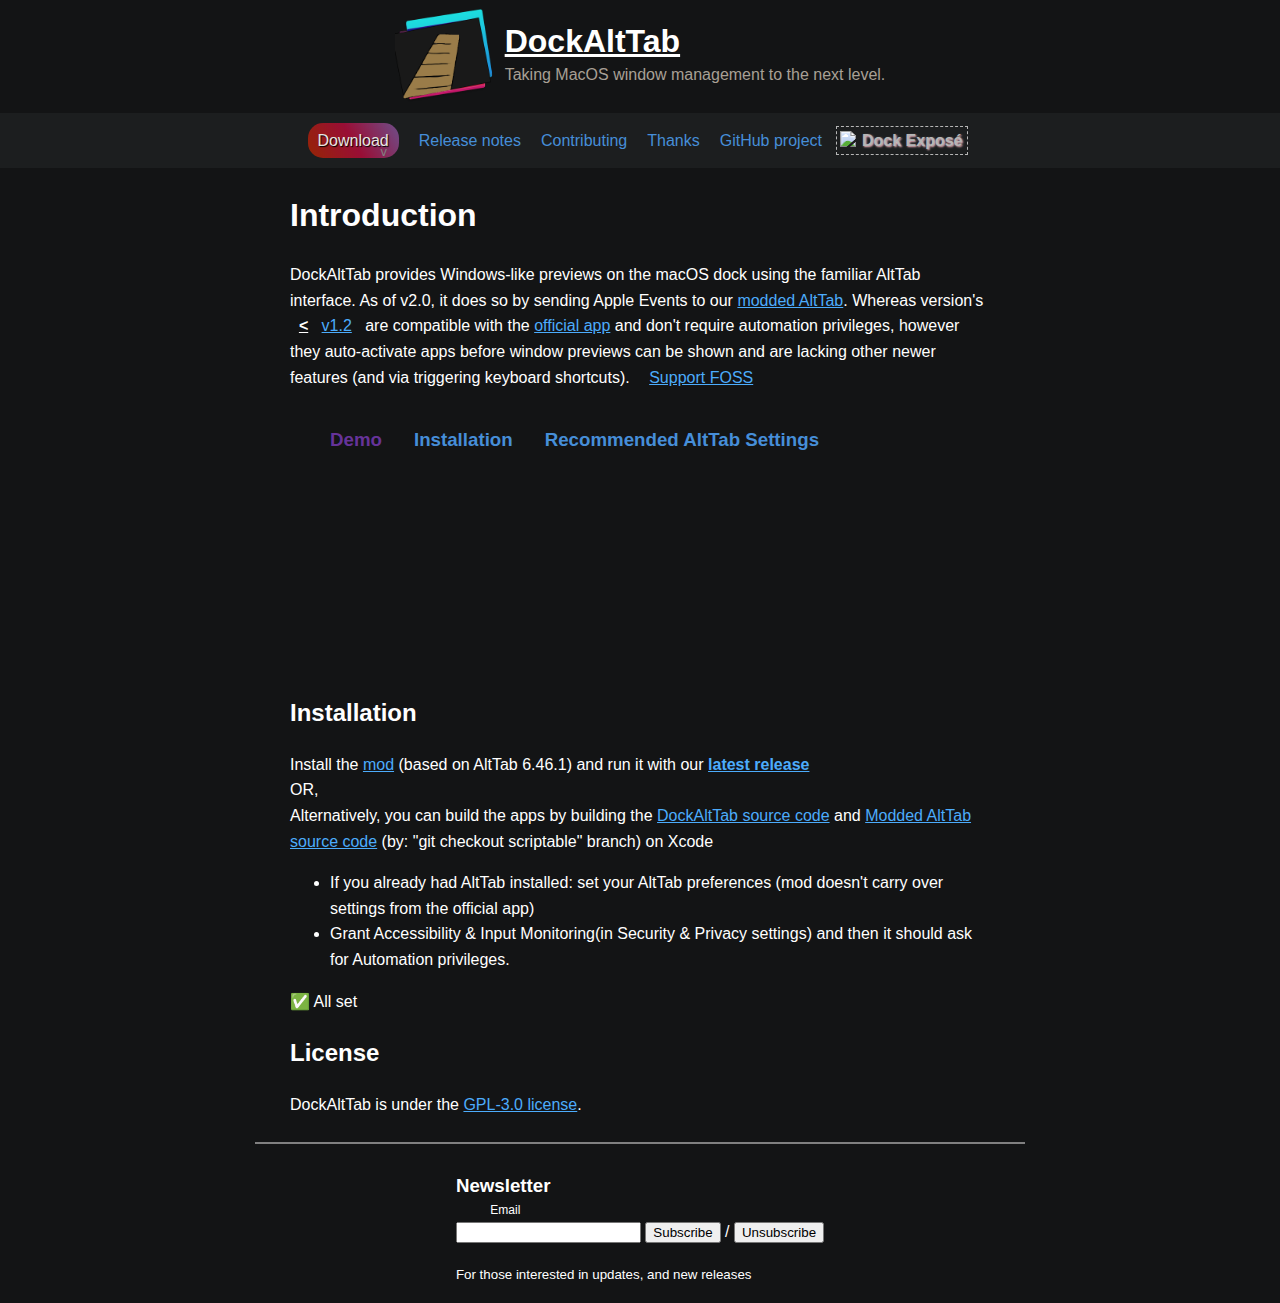
==== index.html @ ec699dc0 "v2.6" ====
<!DOCTYPE html>
<html lang="en-us">
  <head>
    <meta http-equiv="content-type" content="text/html; charset=utf-8" />
    <meta http-equiv="X-UA-Compatible" content="IE=edge" />
    <meta name="viewport" content="width=device-width, initial-scale=1" />
    <title>DockAltTab - MacOS window previews on the dock by AltTab</title>
    <meta name="msapplication-Tile-Color" content="#da532c" />
    <meta name="theme-color" content="#000000" />
    <link rel="stylesheet" type="text/css" href="./style.css" />
    <link rel="apple-touch-icon" sizes="180x180" href="/apple-touch-icon.png" />
    <link rel="icon" type="image/png" sizes="32x32" href="/favicon-32x32.png" />
    <link rel="icon" type="image/png" sizes="16x16" href="/favicon-16x16.png" />
    <link rel="manifest" href="/site.webmanifest" />
    <link rel="mask-icon" href="/safari-pinned-tab.svg" color="#5bbad5" />
    <meta name="msapplication-TileColor" content="#da532c" />
    <meta name="theme-color" content="#ffffff" />
    <!-- Global site tag (gtag.js) - Google Analytics -->
    <script
      async
      src="https://www.googletagmanager.com/gtag/js?id=G-P7GBPWC8LQ"
    ></script>
    <script>
      window.dataLayer = window.dataLayer || [];
      function gtag() {
        dataLayer.push(arguments);
      }
      gtag("js", new Date());

      gtag("config", "G-P7GBPWC8LQ");
    </script>
    <script src="./main.js"></script>
  </head>
  <body>
    <header>
      <div>
        <a href="/">
          <img src="./logo.png" width="100" height="100" />
        </a>
        <div>
          <h1>
            <a href="/">DockAltTab</a>
          </h1>
          <p>Taking MacOS window management to the next level.</p>
        </div>
      </div>
    </header>
    <nav>
      <ul>
        <li>
          <a class="rainbow" href="https://github.com/steventheworker/DockAltTab/releases/download/v2.6/DockAltTab-v2.6.zip"><span>Download</span></a>
          <a class="altLink" href="https://github.com/steventheworker/DockAltTab/releases/download/v2.6/DockAltTab-macOS10.12.zip" onmouseout="this.innerText='v';" onmouseover="this.innerText='Legacy Build (10.12)';">v</a>
        </li>
        <li>
          <a class="" href="/changelog">
            <span>Release notes</span>
          </a>
        </li>
        <li>
          <a class="" href="/contributing">
            <span>Contributing</span>
          </a>
        </li>
        <li>
          <a class="" href="/thanks">
            <span>Thanks</span>
          </a>
        </li>
        <li>
          <a href="https://github.com/steventheworker/DockAltTab">
            <span>GitHub project</span>
          </a>
        </li>
        <li style="position: relative;"><a style="width: 100%;" href="https://dockexpose.netlify.app"><span><strong style="padding-left: 25px;"> <img style="position: absolute;left: 8px;top: 8px;" src="https://dockexpose.netlify.app/favicon-16x16.png" />Dock Exposé</strong></span></a></li>
      </ul>
    </nav>
    <section class="page">
      <h1 id="introduction">Introduction</h1>
      <p>
        DockAltTab provides Windows-like previews on the macOS dock using the familiar AltTab interface. As of v2.0, it does so by sending Apple Events to our <a href="/changelog">modded AltTab</a>. Whereas version's &nbsp; <strong style="text-decoration: underline;">&lt;</strong> &nbsp; <a href="/changelog#v1.2">v1.2</a> &nbsp; are compatible with the <a href="https://alt-tab-macos.netlify.app" target="_BLANK">official app</a> and don't require automation privileges, however they auto-activate apps before window previews can be shown and are lacking other newer features (and via triggering keyboard shortcuts).
        <a class="popupLink" href="javascript:void(0);clickPopupLabel();">Support FOSS</a>
        <div class="popup">
          <style>
          .popup {color: #c6196b;}
          .popup b {
            font-weight: bolder;
            color: #1CD9DF;
            outline: 1px dashed #c6196b;
            outline-offset: -0.1em;
            text-shadow: 1px 1px 1px #c6196b;
          }
          .payment-methods {margin-top: 0.1em;margin-right: 1em;}
          </style>
          <b>F</b>ree <b>O</b>pen <b>S</b>ource <b>S</b>oftware<br />
          &nbsp; &nbsp;<b style="outline-color: #1CD9DF;outline-offset: 0.15em;">support via:</b> : <small>(click)</small>
          <ul class="payment-methods">
            <li><a href="https://www.paypal.com/biz/fund?id=EFHJW6S999DWS">PayPal</a></li>
            <li><a title="Make a donation with our payment processor: Stripe" href="javascript:void(0);">Credit Card</a>
              <ul>
                <li><a href="https://buy.stripe.com/3cs3ea0Iu8uc5Ta288">$1</a></li>
                <li><a href="https://buy.stripe.com/7sI7uq1MybGogxO8wy">$5</a></li>
                <li><a href="https://buy.stripe.com/5kA9Cy1My25Oa9qbIJ">$20</a></li>
              </ul>
            </li>
            <li>
              <div>
                <a class="donate-with-crypto"
                  href="https://commerce.coinbase.com/checkout/cd49b50b-4e50-451c-83b9-cadca1f233e9">
                  Donate with Crypto
                </a>
                <script src="https://commerce.coinbase.com/v1/checkout.js?version=201807"></script>
              </div>
            </li>
          </ul>
        </div>
      </p>
      <div class="demo">
        <ul class="labels">
          <li><h3 class="activeLabel" id="0">Demo</h3></li>
          <li><h3 id="1">Installation</h3></li>
          <li>
            <h3 id="2">Recommended AltTab Settings</h3>
          </li>
        </ul>
        <ul class="vids youtubePreviewMode">
          <li class="activeVid">
            <iframe
              width="560"
              height="315"
              src="https://www.youtube.com/embed/JWuj2-orKZA"
              title="YouTube video player"
              frameborder="0"
              allow="accelerometer; autoplay; clipboard-write; encrypted-media; gyroscope; picture-in-picture"
              allowfullscreen
            ></iframe>
          </li>
          <li>
            <iframe
              width="560"
              height="315"
              src="https://www.youtube.com/embed/YZRVqP7zWCc"
              title="YouTube video player"
              frameborder="0"
              allow="accelerometer; autoplay; clipboard-write; encrypted-media; gyroscope; picture-in-picture"
              allowfullscreen
            ></iframe>
          </li>
          <li>
            <iframe
              width="560"
              height="315"
              src="https://www.youtube.com/embed/aR3z_Jplvwc"
              title="YouTube video player"
              frameborder="0"
              allow="accelerometer; autoplay; clipboard-write; encrypted-media; gyroscope; picture-in-picture"
              allowfullscreen
            ></iframe>
        </ul>
      </div>
      <h2 id="installation">Installation</h2>
      <p>
        Install the <a href="/changelog/">mod</a> (based on AltTab 6.46.1) and run it with our
        <a href="https://github.com/steventheworker/DockAltTab/releases/download/v2.6/DockAltTab-v2.6.zip">
          <strong>latest release</strong>
        </a>
        <br />
        OR,<br />
        Alternatively, you can build the apps by building the <a target="_BLANK" href="https://github.com/steventheworker/DockAltTab">DockAltTab source code</a> and <a target="_BLANK" href="https://github.com/steventheworker/alt-tab-macos/tree/scriptable">Modded AltTab source code</a> (by: "git checkout scriptable" branch) on Xcode
        <ul>
          <li>If you already had AltTab installed: set your AltTab preferences (mod doesn't carry over settings from the official app)</li>
          <li>Grant Accessibility & Input Monitoring(in Security & Privacy settings) and then it should ask for Automation privileges.</li>
        </ul>
        ✅ All set
      </p>
      <h2 id="license">License</h2>
      <p>
        DockAltTab is under the <a href="https://github.com/steventheworker/DockAltTab/blob/main/LICENSE.md">GPL-3.0 license</a>.
      </p>
    </section>
    <hr color="grey" width="60%" />
    <footer>
      <h3>Newsletter</h3>
      <div>
        <form method="POST" data-netlify="true" accept-charset="UTF-8">
          <input name="email" type="email" id="footeremail" required="">
          <label for="footeremail" class="floating-label">Email</label>
          <button name="subscribe" type="submit" onclick="subscribe(this);">Subscribe</button>
          / <button name="unsubscribe" type="submit" onclick="unsubscribe(this);">Unsubscribe</button>
          <p><small>For those interested in updates, and new releases</small></p>
        </form>
      </div>
    </footer>
  </body>
</html>
---- style.css ----
body,
html {
	background-color: rgb(19, 20, 21);
	width: 100%;
	line-height: 1.6;
	margin: 0;
}
body {
	display: flex;
	flex-direction: column;
	align-items: center;
	font-family: -apple-system, BlinkMacSystemFont, Segoe UI, Helvetica, Arial,
		sans-serif, Apple Color Emoji, Segoe UI Emoji;
}
header {
	width: 100%;
	display: flex;
	flex-direction: column;
	align-items: center;
}
header a {
	color: white;
}
nav li:last-child strong {
	text-shadow: 1px 1px 2px pink;
	color: #b6b6b6;
	padding: 5px;
	margin: -5px;
	outline: 1px dashed #b6b6b6;
}
nav li:last-child strong:hover {
	outline-style: solid;
	text-decoration: underline;
	opacity: 0.8;
}
nav li:last-child strong:active {
	opacity: 0.2;
}
header h1 {
	margin: 20px 0 5px 10px;
	line-height: 1;
}
header p {
	margin: 0 0 0 10px;
	color: rgb(168, 160, 149);
}
header > div {
	display: flex;
	margin-top: 5px;
}
nav {
	position: sticky;
	z-index: 1000000;
	top: 0;
	width: 100%;
	background-color: rgb(28, 30, 31);
	display: flex;
	align-items: center;
	flex-direction: column;
}
nav ul {
	list-style: none;
	margin: 0;
	padding: 10px;
	display: flex;
	flex-wrap: wrap;
}
nav ul a {
	display: block;
	text-decoration: none;
	padding: 5px 10px;
	border-radius: 15px;
	color: #468ed8;
}
.altLink {
	position: absolute;
	margin-top: -21px;
	margin-left: 63px;
	z-index: 1;
	color: grey;
	font-weight: thin;
	transition: font-size ease-in-out 0.1s, margin-top ease-in-out 0.333s;
	font-size: 0.8rem;
}
.altLink:hover,
.altLink:active {
	color: black;
	text-shadow: 0 0 2px white;
	margin-left: 15px;
	margin-top: -9px;
	font-size: 0.75rem;
	font-weight: bold;
	background: rgba(255, 255, 255, 0.5);
	padding: 1px;
}
nav ul a.rainbow:hover {
	text-shadow: 1px 1px 1px black;
	color: #468ed8 !important;
	text-decoration: underline;
}
nav ul a.rainbow {
	text-shadow: 1px 1px 1px black;
	color: #fff;
	background: linear-gradient(
		60deg,
		#f79533,
		#f37055,
		#ef4e7b,
		#a166ab,
		#5073b8,
		#1098ad,
		#07b39b,
		#6fba82
	);
	animation: animatedgradient 5s linear alternate infinite;
	background-size: 300% 300%;
	margin-right: 10px;
}
@media screen {
	nav ul a.rainbow {
		background-image: linear-gradient(
			60deg,
			rgb(171, 89, 7),
			rgb(150, 34, 11),
			rgb(153, 14, 53),
			rgb(117, 68, 125),
			rgb(57, 86, 141),
			rgb(13, 122, 138),
			rgb(6, 143, 124),
			rgb(58, 121, 86)
		);
		background-color: initial;
		color: rgb(232, 230, 227);
	}
}
body,
h1,
h2,
h3,
h4 {
	color: white;
}
a {
	color: rgba(76, 172, 252);
}
.page {
	width: 100%;
	max-width: 700px;
	padding-left: 10px;
	padding-right: 10px;
	word-break: break-word;
}

.labels li {
	float: left;
	list-style: none;
	margin-right: 2em;
	cursor: pointer;
}
.labels h3 {
	color: #468ed8;
}
h3.activeLabel {
	color: rebeccapurple;
}
.demo .vids li {
	display: none;
}
.demo .activeVid {
	display: block !important;
}
.youtubePreviewMode {
	height: 200px;
	overflow: hidden;
	opacity: 0.2;
	width: 100%;
	cursor: pointer;
}
.youtubePreviewMode * {
	pointer-events: none;
}

.popup {
	background: rgba(0, 0, 0, 0.8);
	color: gold;
	text-shadow: 0 0 1px red;
	position: absolute;
	z-index: 9999999;
	visibility: hidden;
	opacity: 0;
	transition: opacity 0.333s ease-in-out;
}
.showing {
	visibility: visible;
	opacity: 1;
}
.popupLink {
	padding: 15px;
}

.floating-label {
	position: absolute;
	margin-left: -155px;
	margin-top: -18px;
	font-size: 12px;
}

.payment-methods ul {
	display: none;
	padding: 0;
	margin: 0;
	box-sizing: border-box;
	margin-left: -3px;
	padding-left: 7px;
}
.payment-methods a:hover {
	color: white;
}
.payment-methods a:hover + ul,
.payment-methods ul:hover {
	display: inline;
}
.popup li {
	list-style-type: lower-roman;
	color: #71ff71;
}
.payment-methods ul li {
	display: inline;
	padding-left: 5px;
	padding-top: 25px;
	padding-bottom: 25px;
}
.payment-methods ul li a {
	color: #71ff71;
	font-weight: bold;
}

.bwc-modal-container {
	z-index: 9999999 !important;
}
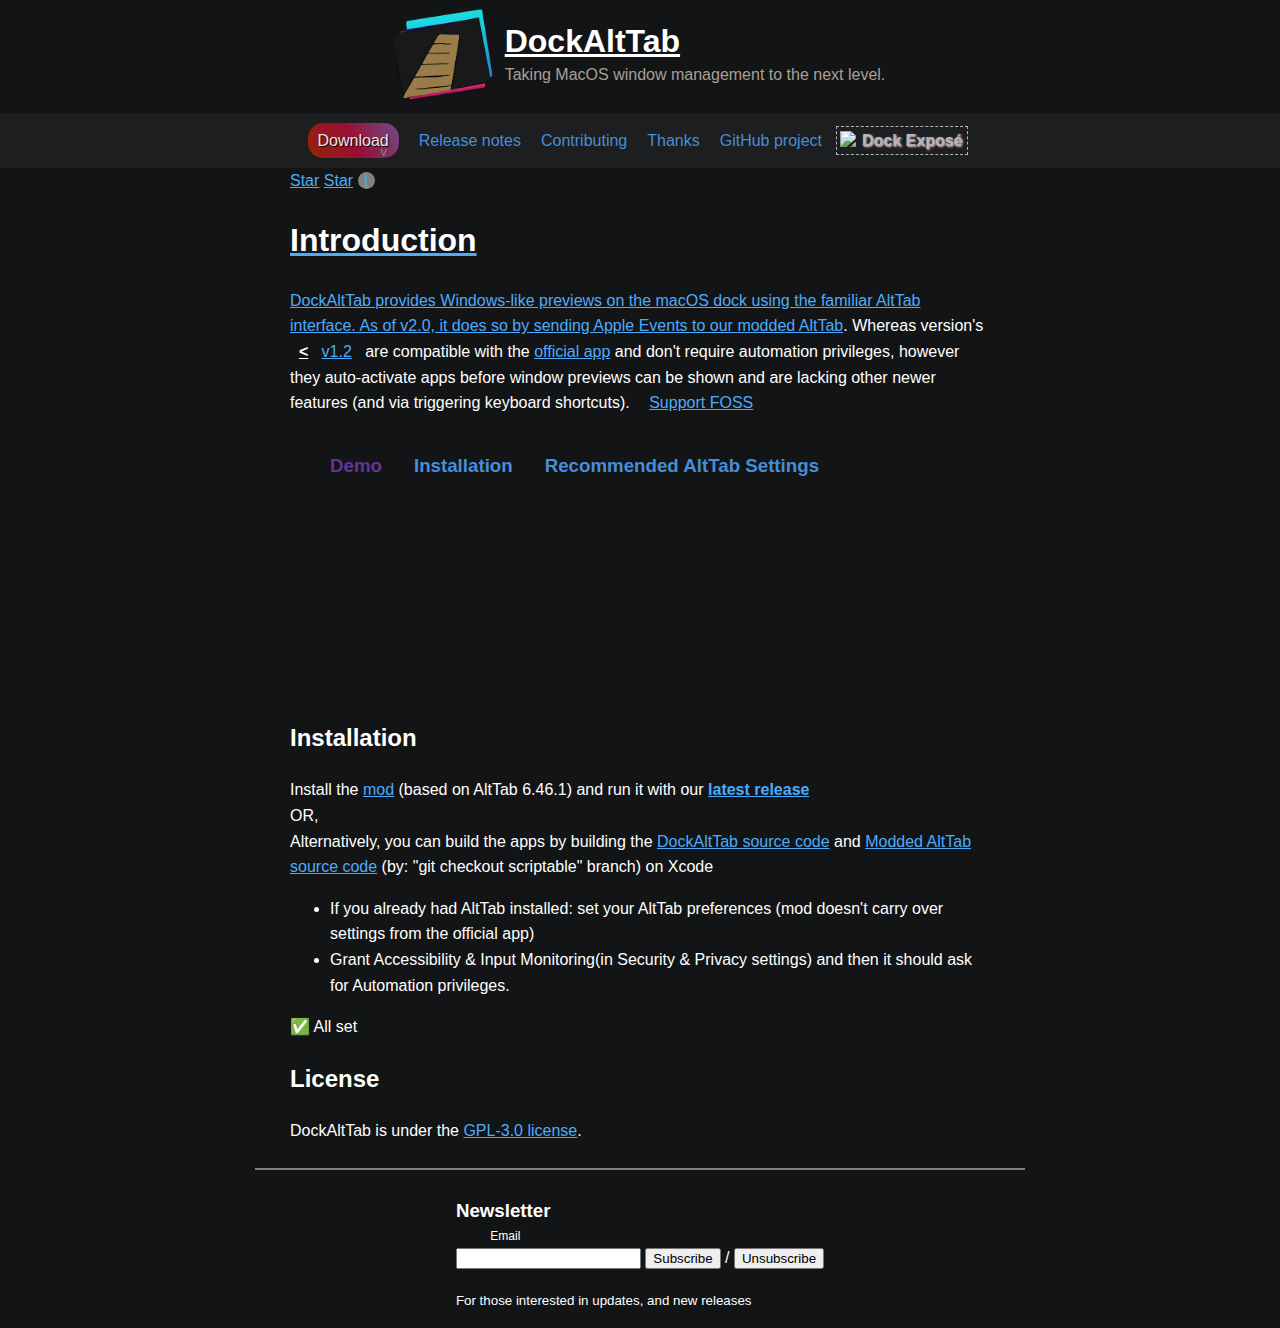
==== commit 04402acf: "add stars, reason for support" ====
--- a/index.html
+++ b/index.html
@@ -30,6 +30,8 @@
       gtag("config", "G-P7GBPWC8LQ");
     </script>
     <script src="./main.js"></script>
+    <!-- Place this tag in your head or just before your close body tag. -->
+		<script async defer src="https://buttons.github.io/buttons.js"></script>
   </head>
   <body>
     <header>
@@ -48,8 +50,8 @@
     <nav>
       <ul>
         <li>
-          <a class="rainbow" href="https://github.com/steventheworker/DockAltTab/releases/download/v2.6/DockAltTab-v2.6.zip"><span>Download</span></a>
-          <a class="altLink" href="https://github.com/steventheworker/DockAltTab/releases/download/v2.6/DockAltTab-macOS10.12.zip" onmouseout="this.innerText='v';" onmouseover="this.innerText='Legacy Build (10.12)';">v</a>
+          <a class="rainbow" href="https://github.com/steventheworker/DockAltTab/releases/download/v2.7/DockAltTab-v2.7.zip"><span>Download</span></a>
+          <a class="altLink" href="https://github.com/steventheworker/DockAltTab/releases/download/v2.7/DockAltTab-macOS10.12.zip" onmouseout="this.innerText='v';" onmouseover="this.innerText='Legacy Build (10.12)';">v</a>
         </li>
         <li>
           <a class="" href="/changelog">
@@ -75,6 +77,9 @@
       </ul>
     </nav>
     <section class="page">
+      <a class="github-button" href="https://github.com/steventheworker/DockAltTab" data-icon="octicon-star" data-show-count="true" aria-label="Star steventheworker/DockAltTab on GitHub">Star</a>
+      <a class="github-button" href="https://github.com/steventheworker/alt-tab-macos" data-icon="octicon-star" data-show-count="true" aria-label="Star steventheworker/alt-tab-macos on GitHub">Star</a>
+      <a href="https://github.com/Homebrew/brew/blob/master/docs/Acceptable-Casks.md#rejected-casks"><starInfo><starPopup>Goal (point 10): 75 stars to submit to brew</starPopup></starInfo>
       <h1 id="introduction">Introduction</h1>
       <p>
         DockAltTab provides Windows-like previews on the macOS dock using the familiar AltTab interface. As of v2.0, it does so by sending Apple Events to our <a href="/changelog">modded AltTab</a>. Whereas version's &nbsp; <strong style="text-decoration: underline;">&lt;</strong> &nbsp; <a href="/changelog#v1.2">v1.2</a> &nbsp; are compatible with the <a href="https://alt-tab-macos.netlify.app" target="_BLANK">official app</a> and don't require automation privileges, however they auto-activate apps before window previews can be shown and are lacking other newer features (and via triggering keyboard shortcuts).
@@ -160,7 +165,7 @@
       <h2 id="installation">Installation</h2>
       <p>
         Install the <a href="/changelog/">mod</a> (based on AltTab 6.46.1) and run it with our
-        <a href="https://github.com/steventheworker/DockAltTab/releases/download/v2.6/DockAltTab-v2.6.zip">
+        <a href="https://github.com/steventheworker/DockAltTab/releases/download/v2.7/DockAltTab-v2.7.zip">
           <strong>latest release</strong>
         </a>
         <br />
--- a/style.css
+++ b/style.css
@@ -238,3 +238,44 @@
 .bwc-modal-container {
 	z-index: 9999999 !important;
 }
+
+/* star buttons, starButton info */
+starInfo {
+	background: grey;
+	border-radius: 100%;
+	position: relative;
+}
+starInfo:before {
+	font-family: Book Antiqua, Palatino, Palatino Linotype, Palatino LT STD,
+		Georgia, serif;
+	font-size: 1em;
+	content: "i";
+	padding: 0.2em;
+	outline: 1px round black;
+	margin: 0.2em;
+	cursor: pointer;
+}
+.changelog-page starInfo {
+	margin-left: 75%;
+}
+@media screen and (min-width: 579px) {
+	.changelog-page starInfo {
+		margin-left: 85%;
+	}
+	.changelog-page starPopup {
+		right: auto;
+		left: -10em !important;
+	}
+}
+starInfo:hover starPopup {
+	display: block;
+	top: 0;
+	right: -10.5em;
+	width: 10em;
+}
+starPopup {
+	display: none;
+	position: absolute;
+	margin-top: -0.25em;
+	font-size: 0.75em;
+}
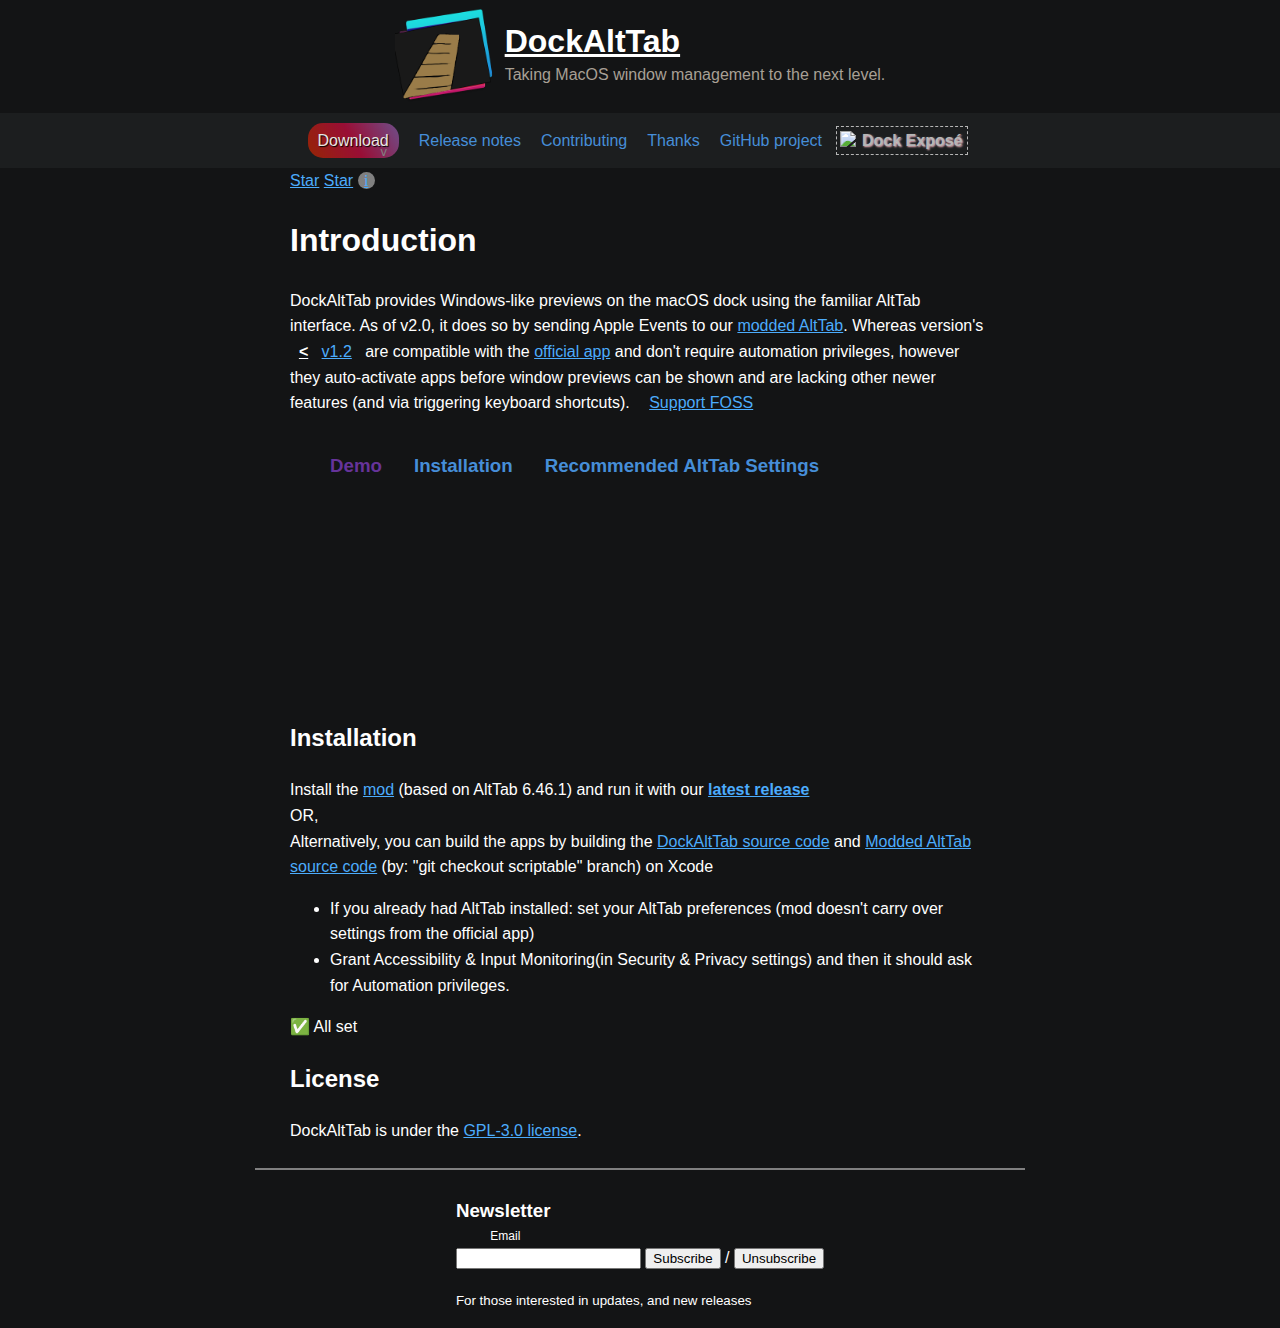
==== commit df43a4c5: "add url closing tag" ====
--- a/index.html
+++ b/index.html
@@ -79,7 +79,7 @@
     <section class="page">
       <a class="github-button" href="https://github.com/steventheworker/DockAltTab" data-icon="octicon-star" data-show-count="true" aria-label="Star steventheworker/DockAltTab on GitHub">Star</a>
       <a class="github-button" href="https://github.com/steventheworker/alt-tab-macos" data-icon="octicon-star" data-show-count="true" aria-label="Star steventheworker/alt-tab-macos on GitHub">Star</a>
-      <a href="https://github.com/Homebrew/brew/blob/master/docs/Acceptable-Casks.md#rejected-casks"><starInfo><starPopup>Goal (point 10): 75 stars to submit to brew</starPopup></starInfo>
+      <a href="https://github.com/Homebrew/brew/blob/master/docs/Acceptable-Casks.md#rejected-casks"><starInfo><starPopup>Goal (point 10): 75 stars to submit to brew</starPopup></starInfo></a>
       <h1 id="introduction">Introduction</h1>
       <p>
         DockAltTab provides Windows-like previews on the macOS dock using the familiar AltTab interface. As of v2.0, it does so by sending Apple Events to our <a href="/changelog">modded AltTab</a>. Whereas version's &nbsp; <strong style="text-decoration: underline;">&lt;</strong> &nbsp; <a href="/changelog#v1.2">v1.2</a> &nbsp; are compatible with the <a href="https://alt-tab-macos.netlify.app" target="_BLANK">official app</a> and don't require automation privileges, however they auto-activate apps before window previews can be shown and are lacking other newer features (and via triggering keyboard shortcuts).
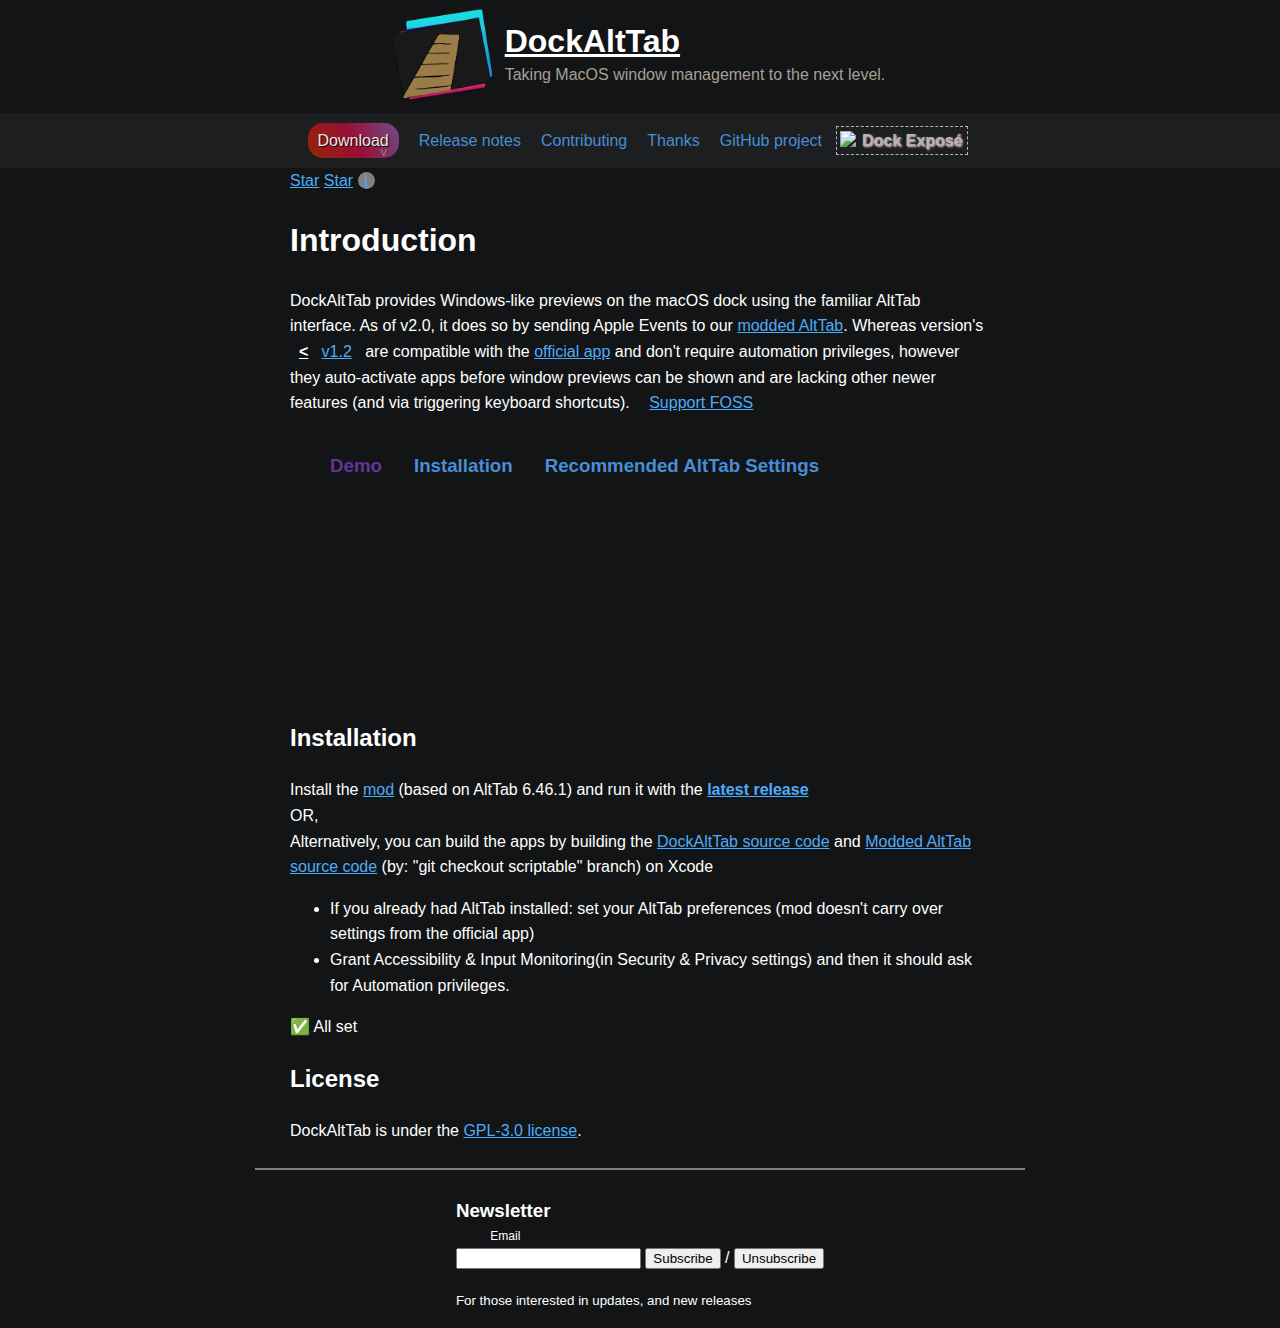
==== commit 250ca067: "make v2.9 outdated (v2.91.0 is current) SPARKLE!" ====
--- a/index.html
+++ b/index.html
@@ -50,8 +50,8 @@
     <nav>
       <ul>
         <li>
-          <a class="rainbow" href="https://github.com/steventheworker/DockAltTab/releases/download/v2.7/DockAltTab-v2.7.zip"><span>Download</span></a>
-          <a class="altLink" href="https://github.com/steventheworker/DockAltTab/releases/download/v2.7/DockAltTab-macOS10.12.zip" onmouseout="this.innerText='v';" onmouseover="this.innerText='Legacy Build (10.12)';">v</a>
+          <a class="rainbow" href="https://github.com/steventheworker/DockAltTab/releases/download/v2.91.0/DockAltTab-v2.91.0.zip"><span>Download</span></a>
+          <a class="altLink" href="https://github.com/steventheworker/DockAltTab/releases/download/v2.91.0/DockAltTab-macOS10.12.zip" onmouseout="this.innerText='v';" onmouseover="this.innerText='Legacy Build (10.12)';">v</a>
         </li>
         <li>
           <a class="" href="/changelog">
@@ -164,8 +164,8 @@
       </div>
       <h2 id="installation">Installation</h2>
       <p>
-        Install the <a href="/changelog/">mod</a> (based on AltTab 6.46.1) and run it with our
-        <a href="https://github.com/steventheworker/DockAltTab/releases/download/v2.7/DockAltTab-v2.7.zip">
+        Install the <a href="/changelog/">mod</a> (based on AltTab 6.46.1) and run it with the
+        <a href="https://github.com/steventheworker/DockAltTab/releases/download/v2.91.0/DockAltTab-v2.91.0.zip">
           <strong>latest release</strong>
         </a>
         <br />
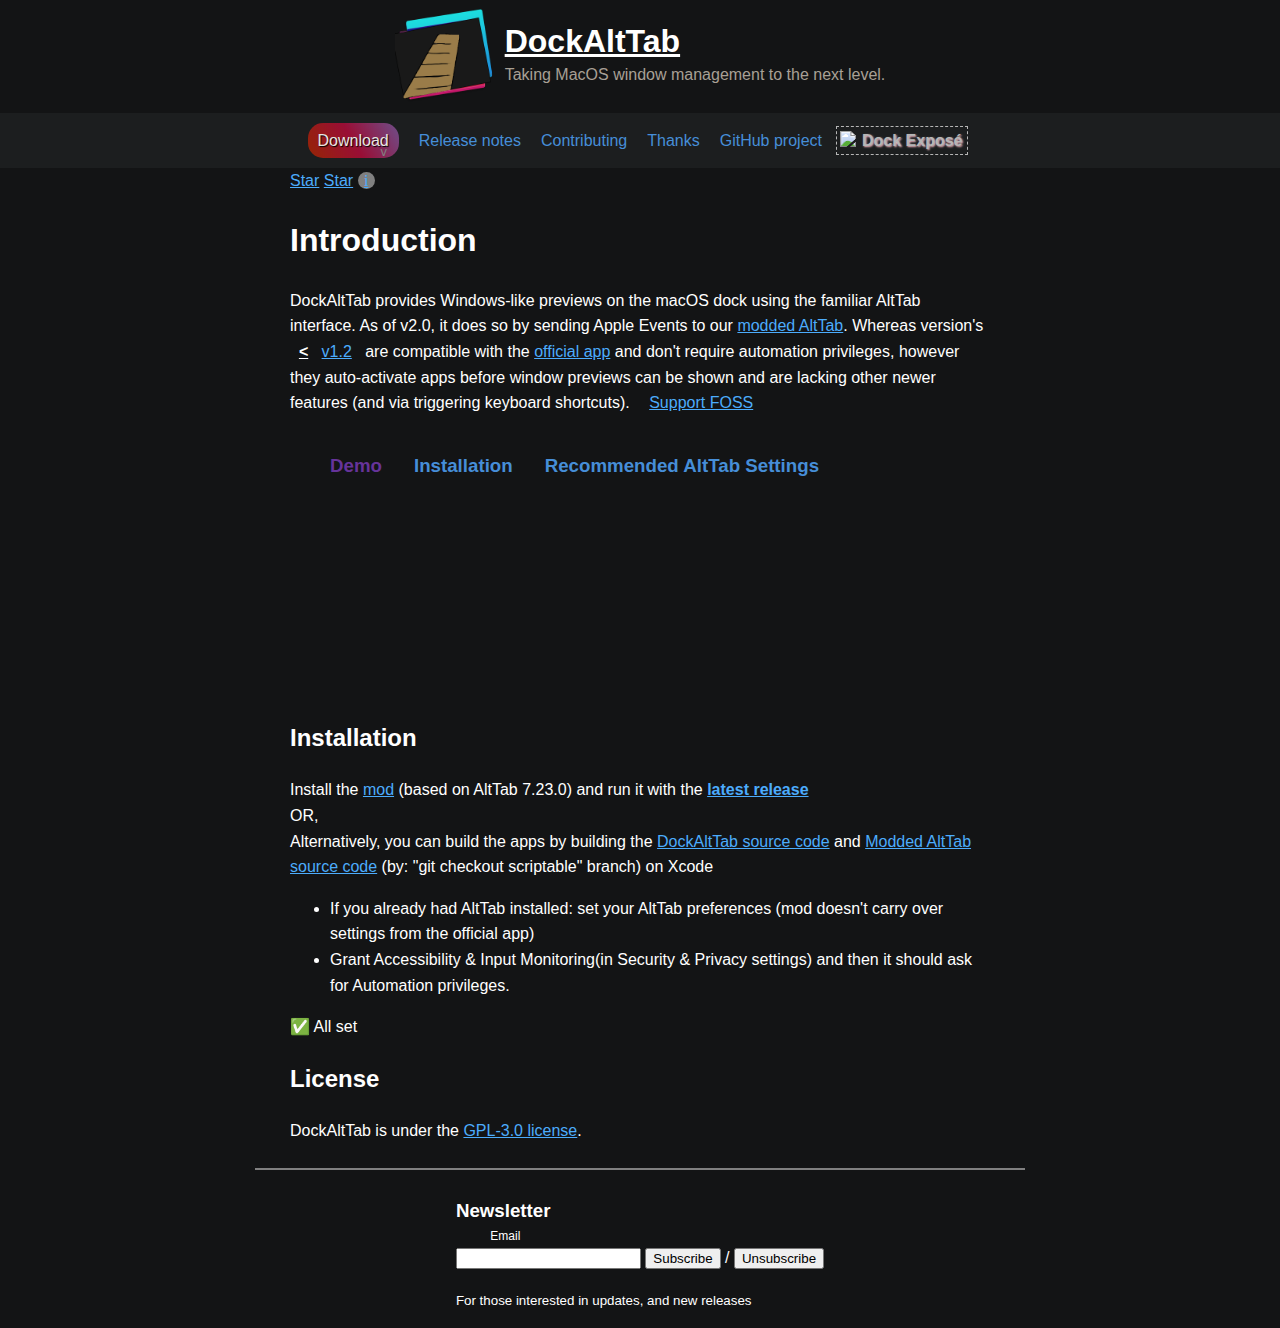
==== commit bda8f940: "update more outdated links" ====
--- a/index.html
+++ b/index.html
@@ -50,8 +50,8 @@
     <nav>
       <ul>
         <li>
-          <a class="rainbow" href="https://github.com/steventheworker/DockAltTab/releases/download/v2.91.0/DockAltTab-v2.91.0.zip"><span>Download</span></a>
-          <a class="altLink" href="https://github.com/steventheworker/DockAltTab/releases/download/v2.91.0/DockAltTab-macOS10.12.zip" onmouseout="this.innerText='v';" onmouseover="this.innerText='Legacy Build (10.12)';">v</a>
+          <a class="rainbow" href="https://github.com/steventheworker/DockAltTab/releases/download/v3.00.2/DockAltTab-v3.00.2.zip"><span>Download</span></a>
+          <a class="altLink" href="https://github.com/steventheworker/DockAltTab/releases/download/v3.00.2/DockAltTab-macOS10.12.zip" onmouseout="this.innerText='v';" onmouseover="this.innerText='Legacy Build (10.12)';">v</a>
         </li>
         <li>
           <a class="" href="/changelog">
@@ -164,8 +164,8 @@
       </div>
       <h2 id="installation">Installation</h2>
       <p>
-        Install the <a href="/changelog/">mod</a> (based on AltTab 6.46.1) and run it with the
-        <a href="https://github.com/steventheworker/DockAltTab/releases/download/v2.91.0/DockAltTab-v2.91.0.zip">
+        Install the <a href="/changelog/">mod</a> (based on AltTab 7.23.0) and run it with the
+        <a href="https://github.com/steventheworker/DockAltTab/releases/download/v3.00.2/DockAltTab-v3.00.2.zip">
           <strong>latest release</strong>
         </a>
         <br />
